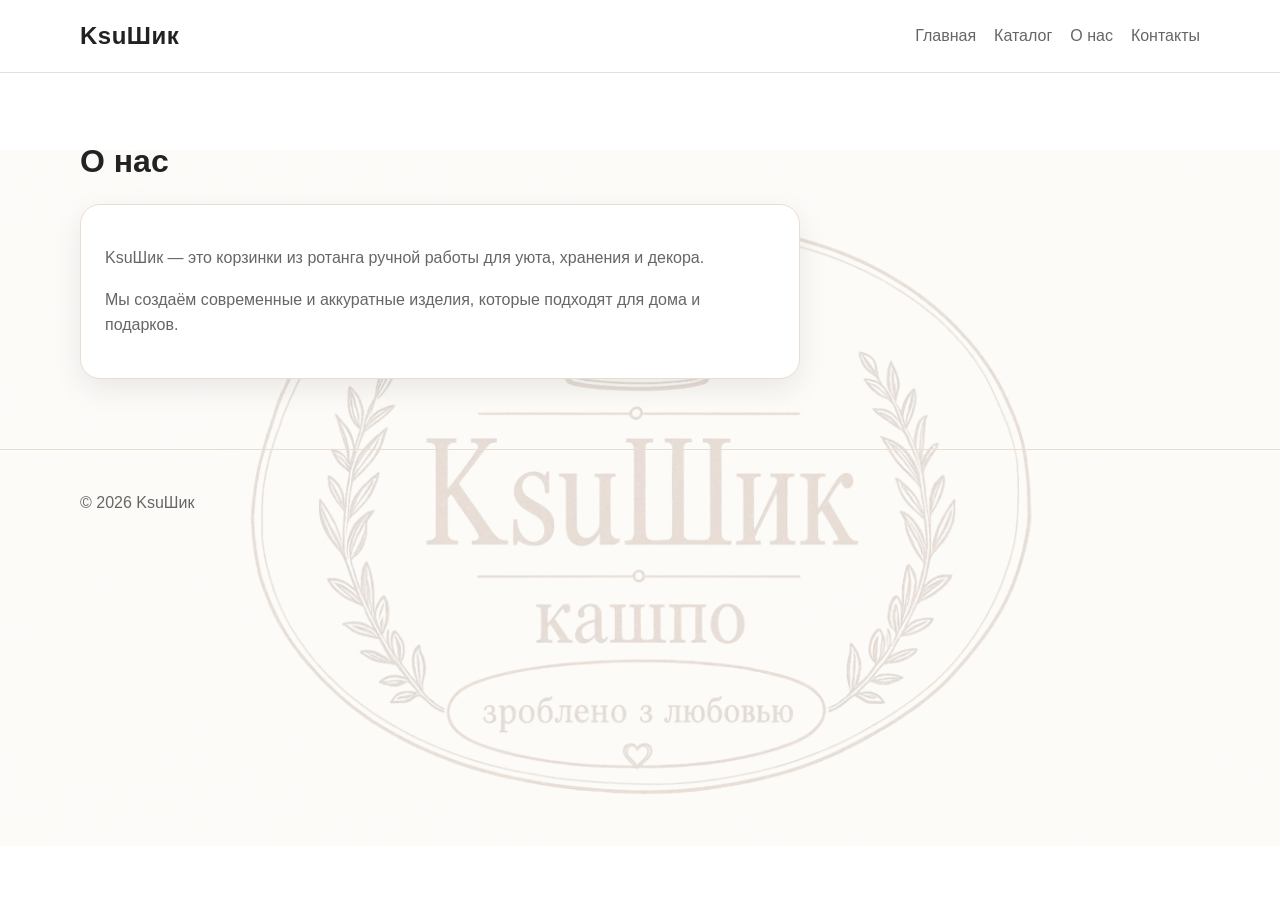
==== about.html @ 17270d46 "Add files via upload" ====
<!DOCTYPE html>
<html lang="ru">
<head>
  <meta charset="UTF-8" />
  <meta name="viewport" content="width=device-width, initial-scale=1.0" />
  <title>KsuШик — О нас</title>
  <link rel="stylesheet" href="style.css" />
</head>
<body>
  <header class="header">
    <div class="container header__inner">
      <a class="logo" href="index.html">KsuШик</a>

      <nav class="nav">
        <a href="index.html">Главная</a>
        <a href="catalog.html">Каталог</a>
        <a href="about.html">О нас</a>
        <a href="contacts.html">Контакты</a>
      </nav>
    </div>
  </header>

  <main class="section">
    <div class="container">
      <h1 class="page-title">О нас</h1>
      <div class="text-card">
        <p>
          KsuШик — это корзинки из ротанга ручной работы для уюта, хранения и декора.
        </p>
        <p>
          Мы создаём современные и аккуратные изделия, которые подходят для дома и подарков.
        </p>
      </div>
    </div>
  </main>

  <footer class="footer">
    <div class="container">
      <p>© 2026 KsuШик</p>
    </div>
  </footer>
</body>
</html>
---- style.css ----
:root {
  --bg: #ffffff;
  --soft: #f7f3ee;
  --text: #222222;
  --muted: #666666;
  --accent: #c89b6f;
  --accent-dark: #9f7349;
  --border: #e7ddd2;
  --shadow: 0 10px 30px rgba(0, 0, 0, 0.08);
  --radius: 20px;
}

* {
  box-sizing: border-box;
}

body {
  margin: 0;
  font-family: Arial, Helvetica, sans-serif;
  color: var(--text);
  background: var(--bg);
  position: relative;
}

body::before {
  content: "";
  position: fixed;
  inset: 0;

  background-image: url("images/logo-bg.png");
  background-repeat: no-repeat;
  background-position: center 150px;
  background-size: 1400px auto;

  opacity: 0.18;

  pointer-events: none;
  z-index: -1;
}

a {
  color: inherit;
  text-decoration: none;
}

.container {
  width: min(1120px, calc(100% - 32px));
  margin: 0 auto;
}

.header {
  position: sticky;
  top: 0;
  background: rgba(255, 255, 255, 0.9);
  backdrop-filter: blur(10px);
  border-bottom: 1px solid var(--border);
  z-index: 10;
}

.header__inner {
  min-height: 72px;
  display: flex;
  align-items: center;
  justify-content: space-between;
  gap: 16px;
}

.logo {
  font-size: 24px;
  font-weight: 700;
  letter-spacing: 0.5px;
}

.nav {
  display: flex;
  gap: 18px;
  flex-wrap: wrap;
}

.nav a {
  color: var(--muted);
}

.nav a:hover {
  color: var(--accent-dark);
}

.hero {
  padding: 90px 0;
  background: linear-gradient(180deg, #fff 0%, var(--soft) 100%);
}

.hero__content {
  max-width: 700px;
}

.hero__label {
  display: inline-block;
  padding: 8px 14px;
  background: #fff;
  border: 1px solid var(--border);
  border-radius: 999px;
  color: var(--accent-dark);
  font-size: 14px;
  margin-bottom: 18px;
}

.hero h1 {
  font-size: clamp(40px, 6vw, 64px);
  line-height: 1.05;
  margin: 0 0 16px;
}

.hero__text {
  font-size: 18px;
  line-height: 1.6;
  color: var(--muted);
  max-width: 560px;
  margin-bottom: 28px;
}

.section {
  padding: 70px 0;
}

.section--soft {
  background: var(--soft);
}

.section__title,
.page-title {
  font-size: 32px;
  margin: 0 0 24px;
}

.page-text {
  color: var(--muted);
  margin-bottom: 24px;
}

.features {
  display: grid;
  grid-template-columns: repeat(3, 1fr);
  gap: 20px;
}

.feature-card,
.text-card,
.product-card {
  background: #fff;
  border: 1px solid var(--border);
  border-radius: var(--radius);
  box-shadow: var(--shadow);
}

.feature-card {
  padding: 24px;
}

.feature-card h3 {
  margin-top: 0;
}

.feature-card p,
.text-card p,
.product-card p {
  color: var(--muted);
  line-height: 1.6;
}

.products-grid {
  display: grid;
  grid-template-columns: repeat(3, 1fr);
  gap: 20px;
}

.product-card {
  overflow: hidden;
}

.product-card__img {
  width: 100%;
  height: 250px;
  object-fit: cover;
  display: block;
}

.product-card__body {
  padding: 20px;
}

.product-card__body h3 {
  margin: 0 0 10px;
}

.product-card__price {
  color: var(--accent-dark);
  font-weight: 700;
  font-size: 18px;
}

.btn {
  display: inline-block;
  border: none;
  background: var(--accent);
  color: #fff;
  padding: 14px 22px;
  border-radius: 999px;
  font-weight: 700;
  cursor: pointer;
}

.btn:hover {
  background: var(--accent-dark);
}

.btn--small {
  margin-top: 8px;
  padding: 12px 18px;
}

.text-card {
  padding: 24px;
  max-width: 720px;
}

.footer {
  padding: 28px 0;
  border-top: 1px solid var(--border);
  color: var(--muted);
}

@media (max-width: 900px) {
  .features,
  .products-grid {
    grid-template-columns: 1fr 1fr;
  }

  .header__inner {
    flex-direction: column;
    align-items: flex-start;
    padding: 14px 0;
  }
}

@media (max-width: 640px) {
  .features,
  .products-grid {
    grid-template-columns: 1fr;
  }

  .hero {
    padding: 60px 0;
  }

  .section {
    padding: 50px 0;
  }

  .section__title,
  .page-title {
    font-size: 26px;
  }
}
.categories-grid {
  display: grid;
  grid-template-columns: repeat(4, 1fr);
  gap: 20px;
}

.category-card {
  background: #fff;
  border: 1px solid var(--border);
  border-radius: var(--radius);
  overflow: hidden;
  box-shadow: var(--shadow);
  transition: 0.3s;
}

.category-card:hover {
  transform: translateY(-5px);
}

.category-card img {
  width: 100%;
  height: 220px;
  object-fit: cover;
  display: block;
}

.category-card h3 {
  text-align: center;
  margin: 0;
  padding: 16px;
}

@media (max-width: 900px) {
  .categories-grid {
    grid-template-columns: repeat(2, 1fr);
  }
}

@media (max-width: 640px) {
  .categories-grid {
    grid-template-columns: 1fr;
  }
}
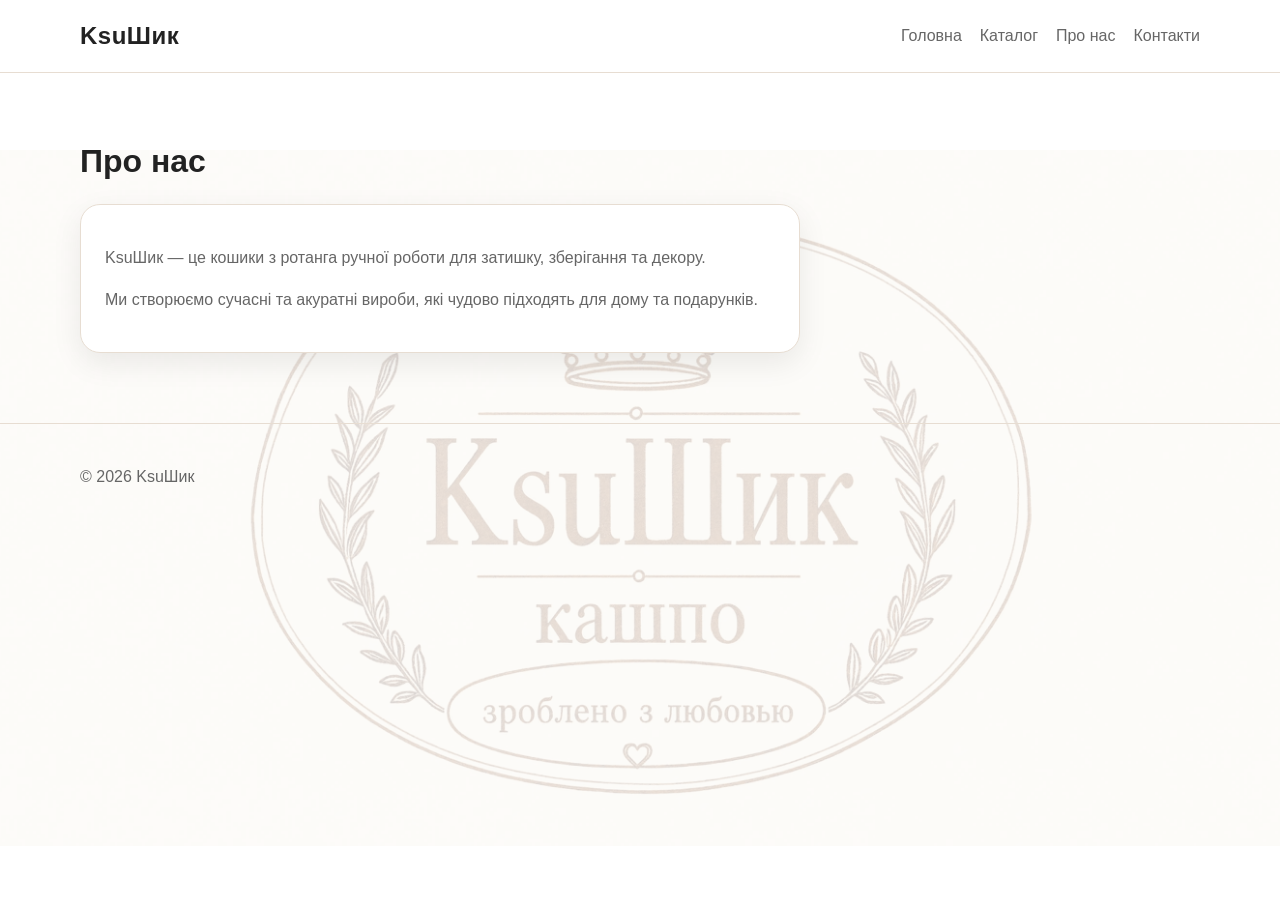
==== commit bfe14e68: "about" ====
--- a/about.html
+++ b/about.html
@@ -1,9 +1,9 @@
 <!DOCTYPE html>
-<html lang="ru">
+<html lang="uk">
 <head>
   <meta charset="UTF-8" />
   <meta name="viewport" content="width=device-width, initial-scale=1.0" />
-  <title>KsuШик — О нас</title>
+  <title>KsuШик — Про нас</title>
   <link rel="stylesheet" href="style.css" />
 </head>
 <body>
@@ -12,23 +12,23 @@
       <a class="logo" href="index.html">KsuШик</a>
 
       <nav class="nav">
-        <a href="index.html">Главная</a>
+        <a href="index.html">Головна</a>
         <a href="catalog.html">Каталог</a>
-        <a href="about.html">О нас</a>
-        <a href="contacts.html">Контакты</a>
+        <a href="about.html">Про нас</a>
+        <a href="contacts.html">Контакти</a>
       </nav>
     </div>
   </header>
 
   <main class="section">
     <div class="container">
-      <h1 class="page-title">О нас</h1>
+      <h1 class="page-title">Про нас</h1>
       <div class="text-card">
         <p>
-          KsuШик — это корзинки из ротанга ручной работы для уюта, хранения и декора.
+          KsuШик — це кошики з ротанга ручної роботи для затишку, зберігання та декору.
         </p>
         <p>
-          Мы создаём современные и аккуратные изделия, которые подходят для дома и подарков.
+          Ми створюємо сучасні та акуратні вироби, які чудово підходять для дому та подарунків.
         </p>
       </div>
     </div>
@@ -40,4 +40,4 @@
     </div>
   </footer>
 </body>
-</html>+</html>
--- a/style.css
+++ b/style.css
@@ -304,4 +304,17 @@
   .categories-grid {
     grid-template-columns: 1fr;
   }
-}+}
+@media (max-width: 640px) {
+  .container {
+    width: calc(100% - 12px);
+  }
+
+  .categories-grid {
+    gap: 14px;
+  }
+
+  .category-card img {
+    height: 280px;
+  }
+}
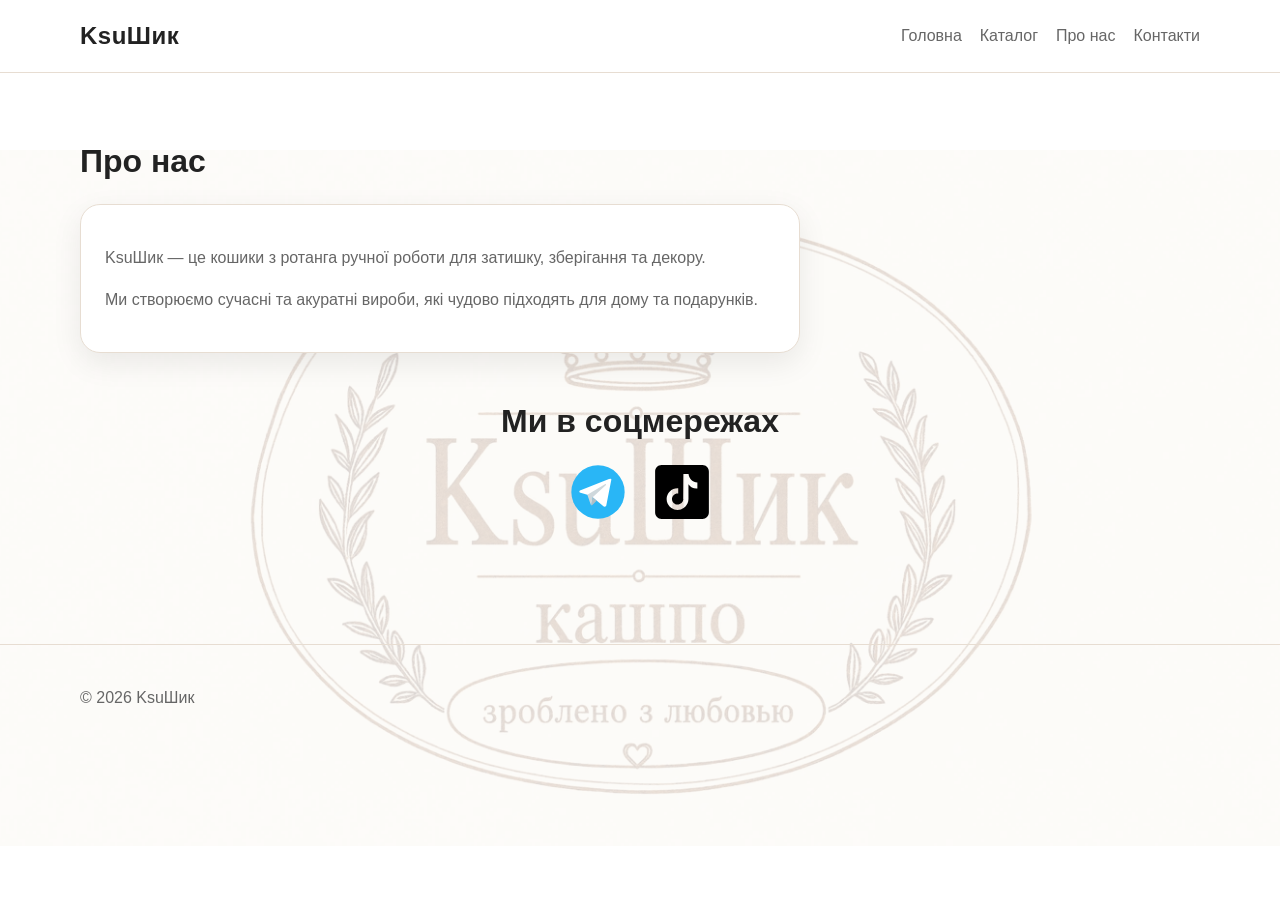
==== commit a5f95ba1: "Add social media links to about.html Added social media section with links to Telegram and TikTok." ====
--- a/about.html
+++ b/about.html
@@ -7,6 +7,7 @@
   <link rel="stylesheet" href="style.css" />
 </head>
 <body>
+
   <header class="header">
     <div class="container header__inner">
       <a class="logo" href="index.html">KsuШик</a>
@@ -22,15 +23,33 @@
 
   <main class="section">
     <div class="container">
+
       <h1 class="page-title">Про нас</h1>
+
       <div class="text-card">
         <p>
           KsuШик — це кошики з ротанга ручної роботи для затишку, зберігання та декору.
         </p>
+
         <p>
           Ми створюємо сучасні та акуратні вироби, які чудово підходять для дому та подарунків.
         </p>
       </div>
+
+      <section class="social-section">
+        <h2>Ми в соцмережах</h2>
+
+        <div class="social-links">
+          <a href="https://t.me/kashpoksu" target="_blank">
+            <img src="images/social/telegram.svg" alt="Telegram">
+          </a>
+
+          <a href="https://www.tiktok.com/@poliks.poliks?_r=1&_t=ZS-97OHponkhBS" target="_blank">
+            <img src="images/social/tiktok.svg" alt="TikTok">
+          </a>
+        </div>
+      </section>
+
     </div>
   </main>
 
@@ -39,5 +58,6 @@
       <p>© 2026 KsuШик</p>
     </div>
   </footer>
+
 </body>
 </html>
--- a/style.css
+++ b/style.css
@@ -318,3 +318,39 @@
     height: 280px;
   }
 }
+.social-section {
+  padding: 50px 0;
+  text-align: center;
+}
+
+.social-section h2 {
+  margin: 0 0 20px;
+  font-size: 32px;
+  font-weight: 700;
+  color: var(--text);
+}
+
+.social-links {
+  display: flex;
+  justify-content: center;
+  align-items: center;
+  gap: 20px;
+}
+
+.social-links a {
+  display: flex;
+  justify-content: center;
+  align-items: center;
+  transition: transform 0.3s ease;
+}
+
+.social-links a:hover {
+  transform: scale(1.1);
+}
+
+.social-links img {
+  width: 64px;
+  height: 64px;
+  object-fit: contain;
+  display: block;
+}
